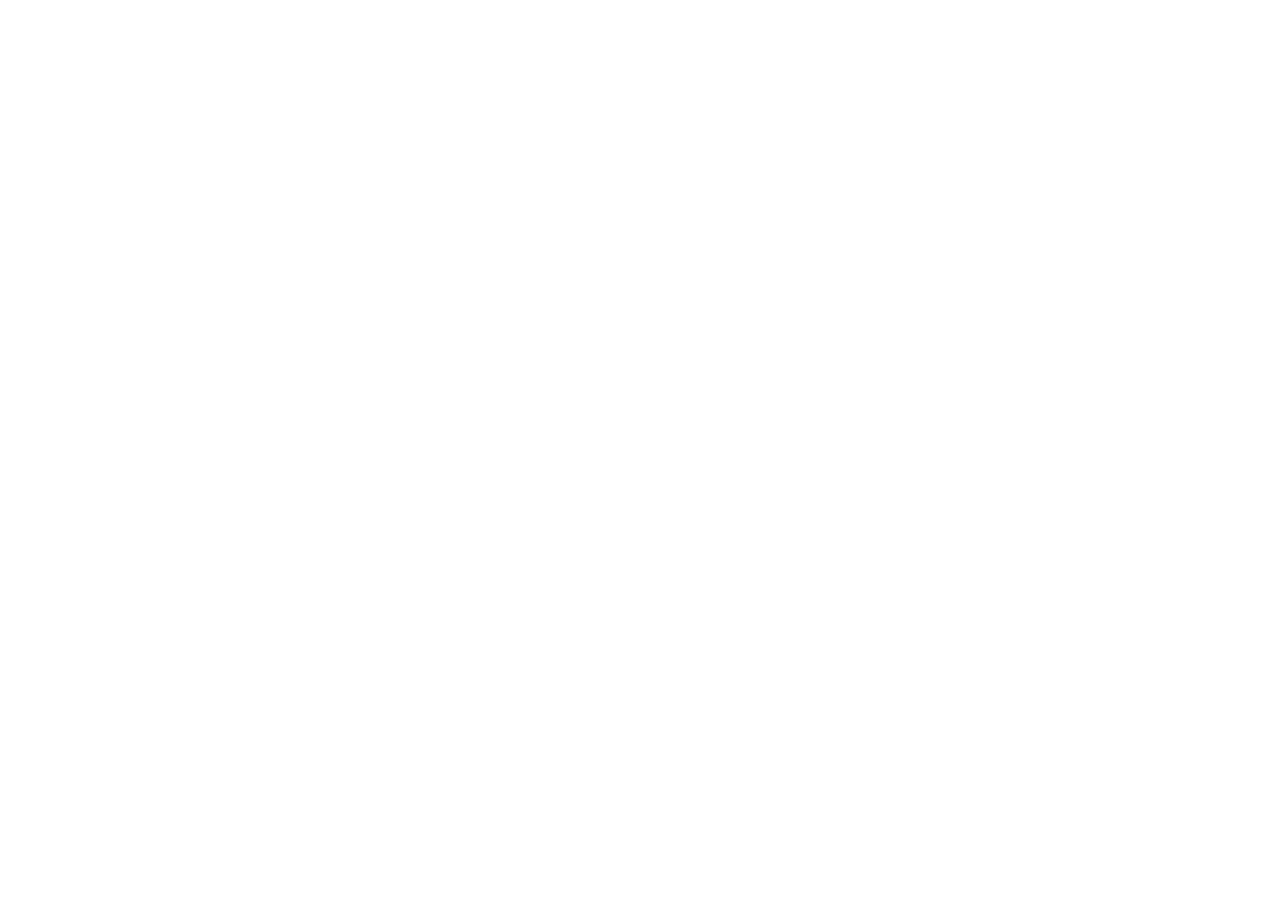
==== login.html @ 20dbfb73 "init  project" ====
<!DOCTYPE html>
<html lang="en">

<head>
    <meta charset="UTF-8">
    <meta http-equiv="X-UA-Compatible" content="IE=edge">
    <meta name="viewport" content="width=device-width, initial-scale=1.0">
    <title>Document</title>
</head>

<body>

</body>

</html>
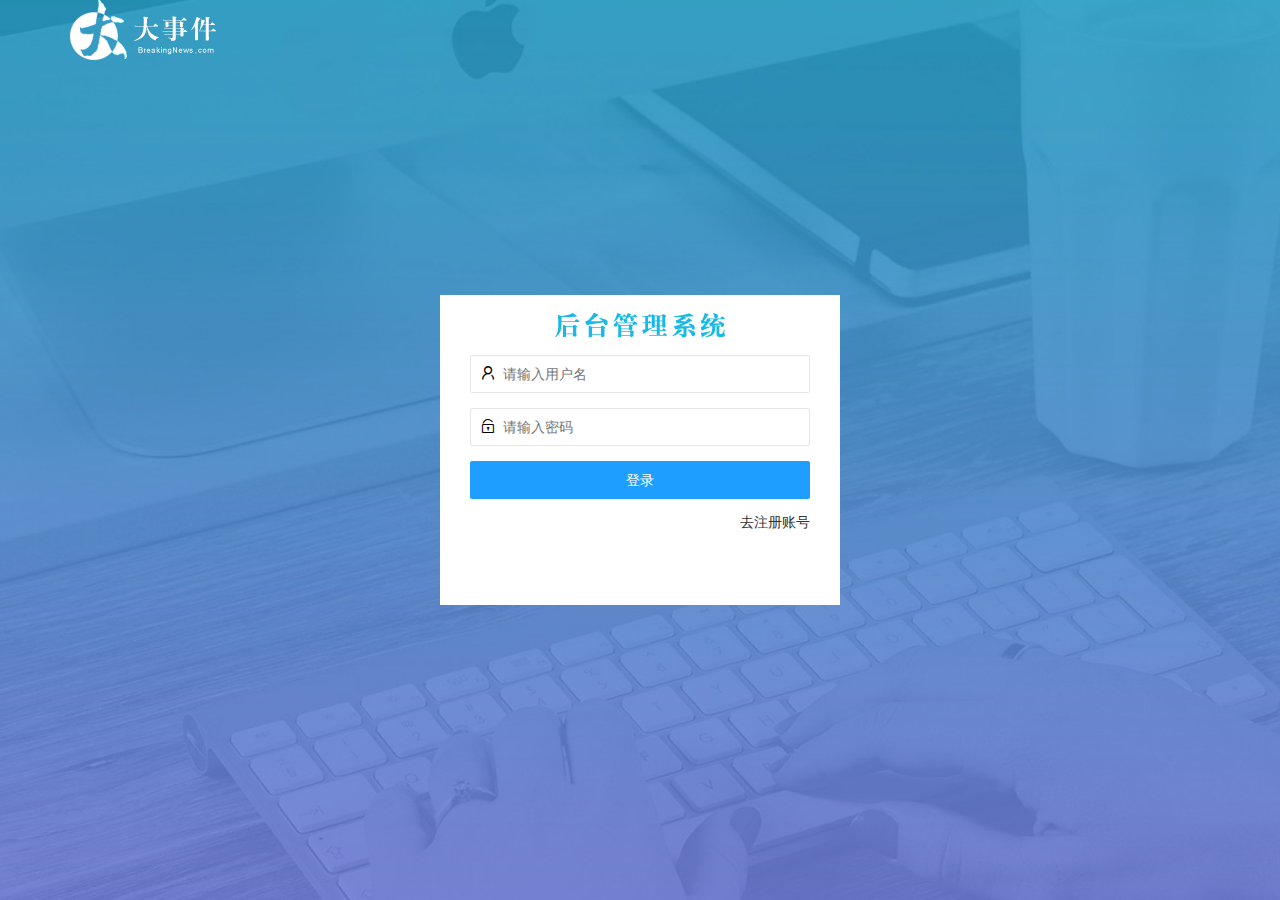
==== commit a14c5cfd: "完成注册和登录功能的开发" ====
--- a/login.html
+++ b/login.html
@@ -5,11 +5,88 @@
     <meta charset="UTF-8">
     <meta http-equiv="X-UA-Compatible" content="IE=edge">
     <meta name="viewport" content="width=device-width, initial-scale=1.0">
-    <title>Document</title>
+    <title>大事件-登录/注册</title>
+    <!-- 导入layui的样式 -->
+    <link rel="stylesheet" href="assets/lib/layui/css/layui.css" />
+    <!-- 导入自己的样式表 -->
+    <link rel="stylesheet" href="assets/css/login.css" />
 </head>
 
 <body>
+    <!-- 头部的logo区域 -->
+    <div class="layui-main">
+        <img src="assets/images/logo.png" alt="" />
+    </div>
+    <!-- 登录注册区域 -->
+    <div class="loginAndRegBox">
+        <div class="title-box"></div>
+        <!-- 登录div -->
+        <div class="login-box">
+            <!-- 登陆的表单 -->
+            <form class="layui-form" id="form_login">
+                <!-- 用户名 -->
+                <div class="layui-form-item">
+                    <i class="layui-icon layui-icon-username"></i>
+                    <input type="text" name="username" required lay-verify="required" placeholder="请输入用户名"
+                        autocomplete="off" class="layui-input">
+                </div>
+                <!-- 密码 -->
+                <div class="layui-form-item">
+                    <i class="layui-icon layui-icon-password"></i>
+                    <input type="password" name="password" required lay-verify="required|pwd" placeholder="请输入密码"
+                        autocomplete="off" class="layui-input">
+                </div>
+                <!-- 按钮 -->
+                <div class="layui-form-item">
+                    <!-- !!!表单提交按钮和普通按钮区别：lay-submit -->
+                    <button class="layui-btn layui-btn-fluid layui-btn-normal" lay-submit>登录</button>
+                </div>
 
+                <div class="layui-form-item links">
+                    <a href="javascript:;" id="link_reg">去注册账号</a>
+                </div>
+            </form>
+        </div>
+        <!-- 注册div -->
+        <div class="reg-box">
+            <!-- 注册的表单 -->
+            <form class="layui-form" id="form_reg">
+                <!-- 用户名 -->
+                <div class="layui-form-item">
+                    <i class="layui-icon layui-icon-username"></i>
+                    <input type="text" name="username" required lay-verify="required" placeholder="请输入用户名"
+                        autocomplete="off" class="layui-input">
+                </div>
+                <!-- 密码 -->
+                <div class="layui-form-item">
+                    <i class="layui-icon layui-icon-password"></i>
+                    <input type="password" name="password" required lay-verify="required|pwd" placeholder="请输入密码"
+                        autocomplete="off" class="layui-input">
+                </div>
+                <!-- 密码确认框 -->
+                <div class="layui-form-item">
+                    <i class="layui-icon layui-icon-password"></i>
+                    <input type="password" name="repassword" required lay-verify="required|pwd|repwd"
+                        placeholder="再次确认密码" autocomplete="off" class="layui-input">
+                </div>
+                <!-- 按钮 -->
+                <div class="layui-form-item">
+                    <!-- !!!表单提交按钮和普通按钮区别：lay-submit -->
+                    <button class="layui-btn layui-btn-fluid layui-btn-normal" lay-submit>注册</button>
+                </div>
+
+                <div class="layui-form-item links">
+                    <a href="javascript:;" id="link_login">去登录</a>
+                </div>
+            </form>
+        </div>
+    </div>
+    <!-- 导入layui的js -->
+    <script src="./assets/lib/layui/layui.all.js"></script>
+    <!-- 导入jquery -->
+    <script src="./assets/lib/jquery.js"></script>
+    <!-- 导入自己的js -->
+    <script src="./assets/js/login.js"></script>
 </body>
 
 </html>--- a/assets/lib/layui/css/layui.css
+++ b/assets/lib/layui/css/layui.css
@@ -0,0 +1,2 @@
+/** layui-v2.5.5 MIT License By https://www.layui.com */
+ .layui-inline,img{display:inline-block;vertical-align:middle}h1,h2,h3,h4,h5,h6{font-weight:400}.layui-edge,.layui-header,.layui-inline,.layui-main{position:relative}.layui-body,.layui-edge,.layui-elip{overflow:hidden}.layui-btn,.layui-edge,.layui-inline,img{vertical-align:middle}.layui-btn,.layui-disabled,.layui-icon,.layui-unselect{-moz-user-select:none;-webkit-user-select:none;-ms-user-select:none}.layui-elip,.layui-form-checkbox span,.layui-form-pane .layui-form-label{text-overflow:ellipsis;white-space:nowrap}.layui-breadcrumb,.layui-tree-btnGroup{visibility:hidden}blockquote,body,button,dd,div,dl,dt,form,h1,h2,h3,h4,h5,h6,input,li,ol,p,pre,td,textarea,th,ul{margin:0;padding:0;-webkit-tap-highlight-color:rgba(0,0,0,0)}a:active,a:hover{outline:0}img{border:none}li{list-style:none}table{border-collapse:collapse;border-spacing:0}h4,h5,h6{font-size:100%}button,input,optgroup,option,select,textarea{font-family:inherit;font-size:inherit;font-style:inherit;font-weight:inherit;outline:0}pre{white-space:pre-wrap;white-space:-moz-pre-wrap;white-space:-pre-wrap;white-space:-o-pre-wrap;word-wrap:break-word}body{line-height:24px;font:14px Helvetica Neue,Helvetica,PingFang SC,Tahoma,Arial,sans-serif}hr{height:1px;margin:10px 0;border:0;clear:both}a{color:#333;text-decoration:none}a:hover{color:#777}a cite{font-style:normal;*cursor:pointer}.layui-border-box,.layui-border-box *{box-sizing:border-box}.layui-box,.layui-box *{box-sizing:content-box}.layui-clear{clear:both;*zoom:1}.layui-clear:after{content:'\20';clear:both;*zoom:1;display:block;height:0}.layui-inline{*display:inline;*zoom:1}.layui-edge{display:inline-block;width:0;height:0;border-width:6px;border-style:dashed;border-color:transparent}.layui-edge-top{top:-4px;border-bottom-color:#999;border-bottom-style:solid}.layui-edge-right{border-left-color:#999;border-left-style:solid}.layui-edge-bottom{top:2px;border-top-color:#999;border-top-style:solid}.layui-edge-left{border-right-color:#999;border-right-style:solid}.layui-disabled,.layui-disabled:hover{color:#d2d2d2!important;cursor:not-allowed!important}.layui-circle{border-radius:100%}.layui-show{display:block!important}.layui-hide{display:none!important}@font-face{font-family:layui-icon;src:url(../font/iconfont.eot?v=250);src:url(../font/iconfont.eot?v=250#iefix) format('embedded-opentype'),url(../font/iconfont.woff2?v=250) format('woff2'),url(../font/iconfont.woff?v=250) format('woff'),url(../font/iconfont.ttf?v=250) format('truetype'),url(../font/iconfont.svg?v=250#layui-icon) format('svg')}.layui-icon{font-family:layui-icon!important;font-size:16px;font-style:normal;-webkit-font-smoothing:antialiased;-moz-osx-font-smoothing:grayscale}.layui-icon-reply-fill:before{content:"\e611"}.layui-icon-set-fill:before{content:"\e614"}.layui-icon-menu-fill:before{content:"\e60f"}.layui-icon-search:before{content:"\e615"}.layui-icon-share:before{content:"\e641"}.layui-icon-set-sm:before{content:"\e620"}.layui-icon-engine:before{content:"\e628"}.layui-icon-close:before{content:"\1006"}.layui-icon-close-fill:before{content:"\1007"}.layui-icon-chart-screen:before{content:"\e629"}.layui-icon-star:before{content:"\e600"}.layui-icon-circle-dot:before{content:"\e617"}.layui-icon-chat:before{content:"\e606"}.layui-icon-release:before{content:"\e609"}.layui-icon-list:before{content:"\e60a"}.layui-icon-chart:before{content:"\e62c"}.layui-icon-ok-circle:before{content:"\1005"}.layui-icon-layim-theme:before{content:"\e61b"}.layui-icon-table:before{content:"\e62d"}.layui-icon-right:before{content:"\e602"}.layui-icon-left:before{content:"\e603"}.layui-icon-cart-simple:before{content:"\e698"}.layui-icon-face-cry:before{content:"\e69c"}.layui-icon-face-smile:before{content:"\e6af"}.layui-icon-survey:before{content:"\e6b2"}.layui-icon-tree:before{content:"\e62e"}.layui-icon-upload-circle:before{content:"\e62f"}.layui-icon-add-circle:before{content:"\e61f"}.layui-icon-download-circle:before{content:"\e601"}.layui-icon-templeate-1:before{content:"\e630"}.layui-icon-util:before{content:"\e631"}.layui-icon-face-surprised:before{content:"\e664"}.layui-icon-edit:before{content:"\e642"}.layui-icon-speaker:before{content:"\e645"}.layui-icon-down:before{content:"\e61a"}.layui-icon-file:before{content:"\e621"}.layui-icon-layouts:before{content:"\e632"}.layui-icon-rate-half:before{content:"\e6c9"}.layui-icon-add-circle-fine:before{content:"\e608"}.layui-icon-prev-circle:before{content:"\e633"}.layui-icon-read:before{content:"\e705"}.layui-icon-404:before{content:"\e61c"}.layui-icon-carousel:before{content:"\e634"}.layui-icon-help:before{content:"\e607"}.layui-icon-code-circle:before{content:"\e635"}.layui-icon-water:before{content:"\e636"}.layui-icon-username:before{content:"\e66f"}.layui-icon-find-fill:before{content:"\e670"}.layui-icon-about:before{content:"\e60b"}.layui-icon-location:before{content:"\e715"}.layui-icon-up:before{content:"\e619"}.layui-icon-pause:before{content:"\e651"}.layui-icon-date:before{content:"\e637"}.layui-icon-layim-uploadfile:before{content:"\e61d"}.layui-icon-delete:before{content:"\e640"}.layui-icon-play:before{content:"\e652"}.layui-icon-top:before{content:"\e604"}.layui-icon-friends:before{content:"\e612"}.layui-icon-refresh-3:before{content:"\e9aa"}.layui-icon-ok:before{content:"\e605"}.layui-icon-layer:before{content:"\e638"}.layui-icon-face-smile-fine:before{content:"\e60c"}.layui-icon-dollar:before{content:"\e659"}.layui-icon-group:before{content:"\e613"}.layui-icon-layim-download:before{content:"\e61e"}.layui-icon-picture-fine:before{content:"\e60d"}.layui-icon-link:before{content:"\e64c"}.layui-icon-diamond:before{content:"\e735"}.layui-icon-log:before{content:"\e60e"}.layui-icon-rate-solid:before{content:"\e67a"}.layui-icon-fonts-del:before{content:"\e64f"}.layui-icon-unlink:before{content:"\e64d"}.layui-icon-fonts-clear:before{content:"\e639"}.layui-icon-triangle-r:before{content:"\e623"}.layui-icon-circle:before{content:"\e63f"}.layui-icon-radio:before{content:"\e643"}.layui-icon-align-center:before{content:"\e647"}.layui-icon-align-right:before{content:"\e648"}.layui-icon-align-left:before{content:"\e649"}.layui-icon-loading-1:before{content:"\e63e"}.layui-icon-return:before{content:"\e65c"}.layui-icon-fonts-strong:before{content:"\e62b"}.layui-icon-upload:before{content:"\e67c"}.layui-icon-dialogue:before{content:"\e63a"}.layui-icon-video:before{content:"\e6ed"}.layui-icon-headset:before{content:"\e6fc"}.layui-icon-cellphone-fine:before{content:"\e63b"}.layui-icon-add-1:before{content:"\e654"}.layui-icon-face-smile-b:before{content:"\e650"}.layui-icon-fonts-html:before{content:"\e64b"}.layui-icon-form:before{content:"\e63c"}.layui-icon-cart:before{content:"\e657"}.layui-icon-camera-fill:before{content:"\e65d"}.layui-icon-tabs:before{content:"\e62a"}.layui-icon-fonts-code:before{content:"\e64e"}.layui-icon-fire:before{content:"\e756"}.layui-icon-set:before{content:"\e716"}.layui-icon-fonts-u:before{content:"\e646"}.layui-icon-triangle-d:before{content:"\e625"}.layui-icon-tips:before{content:"\e702"}.layui-icon-picture:before{content:"\e64a"}.layui-icon-more-vertical:before{content:"\e671"}.layui-icon-flag:before{content:"\e66c"}.layui-icon-loading:before{content:"\e63d"}.layui-icon-fonts-i:before{content:"\e644"}.layui-icon-refresh-1:before{content:"\e666"}.layui-icon-rmb:before{content:"\e65e"}.layui-icon-home:before{content:"\e68e"}.layui-icon-user:before{content:"\e770"}.layui-icon-notice:before{content:"\e667"}.layui-icon-login-weibo:before{content:"\e675"}.layui-icon-voice:before{content:"\e688"}.layui-icon-upload-drag:before{content:"\e681"}.layui-icon-login-qq:before{content:"\e676"}.layui-icon-snowflake:before{content:"\e6b1"}.layui-icon-file-b:before{content:"\e655"}.layui-icon-template:before{content:"\e663"}.layui-icon-auz:before{content:"\e672"}.layui-icon-console:before{content:"\e665"}.layui-icon-app:before{content:"\e653"}.layui-icon-prev:before{content:"\e65a"}.layui-icon-website:before{content:"\e7ae"}.layui-icon-next:before{content:"\e65b"}.layui-icon-component:before{content:"\e857"}.layui-icon-more:before{content:"\e65f"}.layui-icon-login-wechat:before{content:"\e677"}.layui-icon-shrink-right:before{content:"\e668"}.layui-icon-spread-left:before{content:"\e66b"}.layui-icon-camera:before{content:"\e660"}.layui-icon-note:before{content:"\e66e"}.layui-icon-refresh:before{content:"\e669"}.layui-icon-female:before{content:"\e661"}.layui-icon-male:before{content:"\e662"}.layui-icon-password:before{content:"\e673"}.layui-icon-senior:before{content:"\e674"}.layui-icon-theme:before{content:"\e66a"}.layui-icon-tread:before{content:"\e6c5"}.layui-icon-praise:before{content:"\e6c6"}.layui-icon-star-fill:before{content:"\e658"}.layui-icon-rate:before{content:"\e67b"}.layui-icon-template-1:before{content:"\e656"}.layui-icon-vercode:before{content:"\e679"}.layui-icon-cellphone:before{content:"\e678"}.layui-icon-screen-full:before{content:"\e622"}.layui-icon-screen-restore:before{content:"\e758"}.layui-icon-cols:before{content:"\e610"}.layui-icon-export:before{content:"\e67d"}.layui-icon-print:before{content:"\e66d"}.layui-icon-slider:before{content:"\e714"}.layui-icon-addition:before{content:"\e624"}.layui-icon-subtraction:before{content:"\e67e"}.layui-icon-service:before{content:"\e626"}.layui-icon-transfer:before{content:"\e691"}.layui-main{width:1140px;margin:0 auto}.layui-header{z-index:1000;height:60px}.layui-header a:hover{transition:all .5s;-webkit-transition:all .5s}.layui-side{position:fixed;left:0;top:0;bottom:0;z-index:999;width:200px;overflow-x:hidden}.layui-side-scroll{position:relative;width:220px;height:100%;overflow-x:hidden}.layui-body{position:absolute;left:200px;right:0;top:0;bottom:0;z-index:998;width:auto;overflow-y:auto;box-sizing:border-box}.layui-layout-body{overflow:hidden}.layui-layout-admin .layui-header{background-color:#23262E}.layui-layout-admin .layui-side{top:60px;width:200px;overflow-x:hidden}.layui-layout-admin .layui-body{position:fixed;top:60px;bottom:44px}.layui-layout-admin .layui-main{width:auto;margin:0 15px}.layui-layout-admin .layui-footer{position:fixed;left:200px;right:0;bottom:0;height:44px;line-height:44px;padding:0 15px;background-color:#eee}.layui-layout-admin .layui-logo{position:absolute;left:0;top:0;width:200px;height:100%;line-height:60px;text-align:center;color:#009688;font-size:16px}.layui-layout-admin .layui-header .layui-nav{background:0 0}.layui-layout-left{position:absolute!important;left:200px;top:0}.layui-layout-right{position:absolute!important;right:0;top:0}.layui-container{position:relative;margin:0 auto;padding:0 15px;box-sizing:border-box}.layui-fluid{position:relative;margin:0 auto;padding:0 15px}.layui-row:after,.layui-row:before{content:'';display:block;clear:both}.layui-col-lg1,.layui-col-lg10,.layui-col-lg11,.layui-col-lg12,.layui-col-lg2,.layui-col-lg3,.layui-col-lg4,.layui-col-lg5,.layui-col-lg6,.layui-col-lg7,.layui-col-lg8,.layui-col-lg9,.layui-col-md1,.layui-col-md10,.layui-col-md11,.layui-col-md12,.layui-col-md2,.layui-col-md3,.layui-col-md4,.layui-col-md5,.layui-col-md6,.layui-col-md7,.layui-col-md8,.layui-col-md9,.layui-col-sm1,.layui-col-sm10,.layui-col-sm11,.layui-col-sm12,.layui-col-sm2,.layui-col-sm3,.layui-col-sm4,.layui-col-sm5,.layui-col-sm6,.layui-col-sm7,.layui-col-sm8,.layui-col-sm9,.layui-col-xs1,.layui-col-xs10,.layui-col-xs11,.layui-col-xs12,.layui-col-xs2,.layui-col-xs3,.layui-col-xs4,.layui-col-xs5,.layui-col-xs6,.layui-col-xs7,.layui-col-xs8,.layui-col-xs9{position:relative;display:block;box-sizing:border-box}.layui-col-xs1,.layui-col-xs10,.layui-col-xs11,.layui-col-xs12,.layui-col-xs2,.layui-col-xs3,.layui-col-xs4,.layui-col-xs5,.layui-col-xs6,.layui-col-xs7,.layui-col-xs8,.layui-col-xs9{float:left}.layui-col-xs1{width:8.33333333%}.layui-col-xs2{width:16.66666667%}.layui-col-xs3{width:25%}.layui-col-xs4{width:33.33333333%}.layui-col-xs5{width:41.66666667%}.layui-col-xs6{width:50%}.layui-col-xs7{width:58.33333333%}.layui-col-xs8{width:66.66666667%}.layui-col-xs9{width:75%}.layui-col-xs10{width:83.33333333%}.layui-col-xs11{width:91.66666667%}.layui-col-xs12{width:100%}.layui-col-xs-offset1{margin-left:8.33333333%}.layui-col-xs-offset2{margin-left:16.66666667%}.layui-col-xs-offset3{margin-left:25%}.layui-col-xs-offset4{margin-left:33.33333333%}.layui-col-xs-offset5{margin-left:41.66666667%}.layui-col-xs-offset6{margin-left:50%}.layui-col-xs-offset7{margin-left:58.33333333%}.layui-col-xs-offset8{margin-left:66.66666667%}.layui-col-xs-offset9{margin-left:75%}.layui-col-xs-offset10{margin-left:83.33333333%}.layui-col-xs-offset11{margin-left:91.66666667%}.layui-col-xs-offset12{margin-left:100%}@media screen and (max-width:768px){.layui-hide-xs{display:none!important}.layui-show-xs-block{display:block!important}.layui-show-xs-inline{display:inline!important}.layui-show-xs-inline-block{display:inline-block!important}}@media screen and (min-width:768px){.layui-container{width:750px}.layui-hide-sm{display:none!important}.layui-show-sm-block{display:block!important}.layui-show-sm-inline{display:inline!important}.layui-show-sm-inline-block{display:inline-block!important}.layui-col-sm1,.layui-col-sm10,.layui-col-sm11,.layui-col-sm12,.layui-col-sm2,.layui-col-sm3,.layui-col-sm4,.layui-col-sm5,.layui-col-sm6,.layui-col-sm7,.layui-col-sm8,.layui-col-sm9{float:left}.layui-col-sm1{width:8.33333333%}.layui-col-sm2{width:16.66666667%}.layui-col-sm3{width:25%}.layui-col-sm4{width:33.33333333%}.layui-col-sm5{width:41.66666667%}.layui-col-sm6{width:50%}.layui-col-sm7{width:58.33333333%}.layui-col-sm8{width:66.66666667%}.layui-col-sm9{width:75%}.layui-col-sm10{width:83.33333333%}.layui-col-sm11{width:91.66666667%}.layui-col-sm12{width:100%}.layui-col-sm-offset1{margin-left:8.33333333%}.layui-col-sm-offset2{margin-left:16.66666667%}.layui-col-sm-offset3{margin-left:25%}.layui-col-sm-offset4{margin-left:33.33333333%}.layui-col-sm-offset5{margin-left:41.66666667%}.layui-col-sm-offset6{margin-left:50%}.layui-col-sm-offset7{margin-left:58.33333333%}.layui-col-sm-offset8{margin-left:66.66666667%}.layui-col-sm-offset9{margin-left:75%}.layui-col-sm-offset10{margin-left:83.33333333%}.layui-col-sm-offset11{margin-left:91.66666667%}.layui-col-sm-offset12{margin-left:100%}}@media screen and (min-width:992px){.layui-container{width:970px}.layui-hide-md{display:none!important}.layui-show-md-block{display:block!important}.layui-show-md-inline{display:inline!important}.layui-show-md-inline-block{display:inline-block!important}.layui-col-md1,.layui-col-md10,.layui-col-md11,.layui-col-md12,.layui-col-md2,.layui-col-md3,.layui-col-md4,.layui-col-md5,.layui-col-md6,.layui-col-md7,.layui-col-md8,.layui-col-md9{float:left}.layui-col-md1{width:8.33333333%}.layui-col-md2{width:16.66666667%}.layui-col-md3{width:25%}.layui-col-md4{width:33.33333333%}.layui-col-md5{width:41.66666667%}.layui-col-md6{width:50%}.layui-col-md7{width:58.33333333%}.layui-col-md8{width:66.66666667%}.layui-col-md9{width:75%}.layui-col-md10{width:83.33333333%}.layui-col-md11{width:91.66666667%}.layui-col-md12{width:100%}.layui-col-md-offset1{margin-left:8.33333333%}.layui-col-md-offset2{margin-left:16.66666667%}.layui-col-md-offset3{margin-left:25%}.layui-col-md-offset4{margin-left:33.33333333%}.layui-col-md-offset5{margin-left:41.66666667%}.layui-col-md-offset6{margin-left:50%}.layui-col-md-offset7{margin-left:58.33333333%}.layui-col-md-offset8{margin-left:66.66666667%}.layui-col-md-offset9{margin-left:75%}.layui-col-md-offset10{margin-left:83.33333333%}.layui-col-md-offset11{margin-left:91.66666667%}.layui-col-md-offset12{margin-left:100%}}@media screen and (min-width:1200px){.layui-container{width:1170px}.layui-hide-lg{display:none!important}.layui-show-lg-block{display:block!important}.layui-show-lg-inline{display:inline!important}.layui-show-lg-inline-block{display:inline-block!important}.layui-col-lg1,.layui-col-lg10,.layui-col-lg11,.layui-col-lg12,.layui-col-lg2,.layui-col-lg3,.layui-col-lg4,.layui-col-lg5,.layui-col-lg6,.layui-col-lg7,.layui-col-lg8,.layui-col-lg9{float:left}.layui-col-lg1{width:8.33333333%}.layui-col-lg2{width:16.66666667%}.layui-col-lg3{width:25%}.layui-col-lg4{width:33.33333333%}.layui-col-lg5{width:41.66666667%}.layui-col-lg6{width:50%}.layui-col-lg7{width:58.33333333%}.layui-col-lg8{width:66.66666667%}.layui-col-lg9{width:75%}.layui-col-lg10{width:83.33333333%}.layui-col-lg11{width:91.66666667%}.layui-col-lg12{width:100%}.layui-col-lg-offset1{margin-left:8.33333333%}.layui-col-lg-offset2{margin-left:16.66666667%}.layui-col-lg-offset3{margin-left:25%}.layui-col-lg-offset4{margin-left:33.33333333%}.layui-col-lg-offset5{margin-left:41.66666667%}.layui-col-lg-offset6{margin-left:50%}.layui-col-lg-offset7{margin-left:58.33333333%}.layui-col-lg-offset8{margin-left:66.66666667%}.layui-col-lg-offset9{margin-left:75%}.layui-col-lg-offset10{margin-left:83.33333333%}.layui-col-lg-offset11{margin-left:91.66666667%}.layui-col-lg-offset12{margin-left:100%}}.layui-col-space1{margin:-.5px}.layui-col-space1>*{padding:.5px}.layui-col-space3{margin:-1.5px}.layui-col-space3>*{padding:1.5px}.layui-col-space5{margin:-2.5px}.layui-col-space5>*{padding:2.5px}.layui-col-space8{margin:-3.5px}.layui-col-space8>*{padding:3.5px}.layui-col-space10{margin:-5px}.layui-col-space10>*{padding:5px}.layui-col-space12{margin:-6px}.layui-col-space12>*{padding:6px}.layui-col-space15{margin:-7.5px}.layui-col-space15>*{padding:7.5px}.layui-col-space18{margin:-9px}.layui-col-space18>*{padding:9px}.layui-col-space20{margin:-10px}.layui-col-space20>*{padding:10px}.layui-col-space22{margin:-11px}.layui-col-space22>*{padding:11px}.layui-col-space25{margin:-12.5px}.layui-col-space25>*{padding:12.5px}.layui-col-space30{margin:-15px}.layui-col-space30>*{padding:15px}.layui-btn,.layui-input,.layui-select,.layui-textarea,.layui-upload-button{outline:0;-webkit-appearance:none;transition:all .3s;-webkit-transition:all .3s;box-sizing:border-box}.layui-elem-quote{margin-bottom:10px;padding:15px;line-height:22px;border-left:5px solid #009688;border-radius:0 2px 2px 0;background-color:#f2f2f2}.layui-quote-nm{border-style:solid;border-width:1px 1px 1px 5px;background:0 0}.layui-elem-field{margin-bottom:10px;padding:0;border-width:1px;border-style:solid}.layui-elem-field legend{margin-left:20px;padding:0 10px;font-size:20px;font-weight:300}.layui-field-title{margin:10px 0 20px;border-width:1px 0 0}.layui-field-box{padding:10px 15px}.layui-field-title .layui-field-box{padding:10px 0}.layui-progress{position:relative;height:6px;border-radius:20px;background-color:#e2e2e2}.layui-progress-bar{position:absolute;left:0;top:0;width:0;max-width:100%;height:6px;border-radius:20px;text-align:right;background-color:#5FB878;transition:all .3s;-webkit-transition:all .3s}.layui-progress-big,.layui-progress-big .layui-progress-bar{height:18px;line-height:18px}.layui-progress-text{position:relative;top:-20px;line-height:18px;font-size:12px;color:#666}.layui-progress-big .layui-progress-text{position:static;padding:0 10px;color:#fff}.layui-collapse{border-width:1px;border-style:solid;border-radius:2px}.layui-colla-content,.layui-colla-item{border-top-width:1px;border-top-style:solid}.layui-colla-item:first-child{border-top:none}.layui-colla-title{position:relative;height:42px;line-height:42px;padding:0 15px 0 35px;color:#333;background-color:#f2f2f2;cursor:pointer;font-size:14px;overflow:hidden}.layui-colla-content{display:none;padding:10px 15px;line-height:22px;color:#666}.layui-colla-icon{position:absolute;left:15px;top:0;font-size:14px}.layui-card{margin-bottom:15px;border-radius:2px;background-color:#fff;box-shadow:0 1px 2px 0 rgba(0,0,0,.05)}.layui-card:last-child{margin-bottom:0}.layui-card-header{position:relative;height:42px;line-height:42px;padding:0 15px;border-bottom:1px solid #f6f6f6;color:#333;border-radius:2px 2px 0 0;font-size:14px}.layui-bg-black,.layui-bg-blue,.layui-bg-cyan,.layui-bg-green,.layui-bg-orange,.layui-bg-red{color:#fff!important}.layui-card-body{position:relative;padding:10px 15px;line-height:24px}.layui-card-body[pad15]{padding:15px}.layui-card-body[pad20]{padding:20px}.layui-card-body .layui-table{margin:5px 0}.layui-card .layui-tab{margin:0}.layui-panel-window{position:relative;padding:15px;border-radius:0;border-top:5px solid #E6E6E6;background-color:#fff}.layui-auxiliar-moving{position:fixed;left:0;right:0;top:0;bottom:0;width:100%;height:100%;background:0 0;z-index:9999999999}.layui-form-label,.layui-form-mid,.layui-form-select,.layui-input-block,.layui-input-inline,.layui-textarea{position:relative}.layui-bg-red{background-color:#FF5722!important}.layui-bg-orange{background-color:#FFB800!important}.layui-bg-green{background-color:#009688!important}.layui-bg-cyan{background-color:#2F4056!important}.layui-bg-blue{background-color:#1E9FFF!important}.layui-bg-black{background-color:#393D49!important}.layui-bg-gray{background-color:#eee!important;color:#666!important}.layui-badge-rim,.layui-colla-content,.layui-colla-item,.layui-collapse,.layui-elem-field,.layui-form-pane .layui-form-item[pane],.layui-form-pane .layui-form-label,.layui-input,.layui-layedit,.layui-layedit-tool,.layui-quote-nm,.layui-select,.layui-tab-bar,.layui-tab-card,.layui-tab-title,.layui-tab-title .layui-this:after,.layui-textarea{border-color:#e6e6e6}.layui-timeline-item:before,hr{background-color:#e6e6e6}.layui-text{line-height:22px;font-size:14px;color:#666}.layui-text h1,.layui-text h2,.layui-text h3{font-weight:500;color:#333}.layui-text h1{font-size:30px}.layui-text h2{font-size:24px}.layui-text h3{font-size:18px}.layui-text a:not(.layui-btn){color:#01AAED}.layui-text a:not(.layui-btn):hover{text-decoration:underline}.layui-text ul{padding:5px 0 5px 15px}.layui-text ul li{margin-top:5px;list-style-type:disc}.layui-text em,.layui-word-aux{color:#999!important;padding:0 5px!important}.layui-btn{display:inline-block;height:38px;line-height:38px;padding:0 18px;background-color:#009688;color:#fff;white-space:nowrap;text-align:center;font-size:14px;border:none;border-radius:2px;cursor:pointer}.layui-btn:hover{opacity:.8;filter:alpha(opacity=80);color:#fff}.layui-btn:active{opacity:1;filter:alpha(opacity=100)}.layui-btn+.layui-btn{margin-left:10px}.layui-btn-container{font-size:0}.layui-btn-container .layui-btn{margin-right:10px;margin-bottom:10px}.layui-btn-container .layui-btn+.layui-btn{margin-left:0}.layui-table .layui-btn-container .layui-btn{margin-bottom:9px}.layui-btn-radius{border-radius:100px}.layui-btn .layui-icon{margin-right:3px;font-size:18px;vertical-align:bottom;vertical-align:middle\9}.layui-btn-primary{border:1px solid #C9C9C9;background-color:#fff;color:#555}.layui-btn-primary:hover{border-color:#009688;color:#333}.layui-btn-normal{background-color:#1E9FFF}.layui-btn-warm{background-color:#FFB800}.layui-btn-danger{background-color:#FF5722}.layui-btn-checked{background-color:#5FB878}.layui-btn-disabled,.layui-btn-disabled:active,.layui-btn-disabled:hover{border:1px solid #e6e6e6;background-color:#FBFBFB;color:#C9C9C9;cursor:not-allowed;opacity:1}.layui-btn-lg{height:44px;line-height:44px;padding:0 25px;font-size:16px}.layui-btn-sm{height:30px;line-height:30px;padding:0 10px;font-size:12px}.layui-btn-sm i{font-size:16px!important}.layui-btn-xs{height:22px;line-height:22px;padding:0 5px;font-size:12px}.layui-btn-xs i{font-size:14px!important}.layui-btn-group{display:inline-block;vertical-align:middle;font-size:0}.layui-btn-group .layui-btn{margin-left:0!important;margin-right:0!important;border-left:1px solid rgba(255,255,255,.5);border-radius:0}.layui-btn-group .layui-btn-primary{border-left:none}.layui-btn-group .layui-btn-primary:hover{border-color:#C9C9C9;color:#009688}.layui-btn-group .layui-btn:first-child{border-left:none;border-radius:2px 0 0 2px}.layui-btn-group .layui-btn-primary:first-child{border-left:1px solid #c9c9c9}.layui-btn-group .layui-btn:last-child{border-radius:0 2px 2px 0}.layui-btn-group .layui-btn+.layui-btn{margin-left:0}.layui-btn-group+.layui-btn-group{margin-left:10px}.layui-btn-fluid{width:100%}.layui-input,.layui-select,.layui-textarea{height:38px;line-height:1.3;line-height:38px\9;border-width:1px;border-style:solid;background-color:#fff;border-radius:2px}.layui-input::-webkit-input-placeholder,.layui-select::-webkit-input-placeholder,.layui-textarea::-webkit-input-placeholder{line-height:1.3}.layui-input,.layui-textarea{display:block;width:100%;padding-left:10px}.layui-input:hover,.layui-textarea:hover{border-color:#D2D2D2!important}.layui-input:focus,.layui-textarea:focus{border-color:#C9C9C9!important}.layui-textarea{min-height:100px;height:auto;line-height:20px;padding:6px 10px;resize:vertical}.layui-select{padding:0 10px}.layui-form input[type=checkbox],.layui-form input[type=radio],.layui-form select{display:none}.layui-form [lay-ignore]{display:initial}.layui-form-item{margin-bottom:15px;clear:both;*zoom:1}.layui-form-item:after{content:'\20';clear:both;*zoom:1;display:block;height:0}.layui-form-label{float:left;display:block;padding:9px 15px;width:80px;font-weight:400;line-height:20px;text-align:right}.layui-form-label-col{display:block;float:none;padding:9px 0;line-height:20px;text-align:left}.layui-form-item .layui-inline{margin-bottom:5px;margin-right:10px}.layui-input-block{margin-left:110px;min-height:36px}.layui-input-inline{display:inline-block;vertical-align:middle}.layui-form-item .layui-input-inline{float:left;width:190px;margin-right:10px}.layui-form-text .layui-input-inline{width:auto}.layui-form-mid{float:left;display:block;padding:9px 0!important;line-height:20px;margin-right:10px}.layui-form-danger+.layui-form-select .layui-input,.layui-form-danger:focus{border-color:#FF5722!important}.layui-form-select .layui-input{padding-right:30px;cursor:pointer}.layui-form-select .layui-edge{position:absolute;right:10px;top:50%;margin-top:-3px;cursor:pointer;border-width:6px;border-top-color:#c2c2c2;border-top-style:solid;transition:all .3s;-webkit-transition:all .3s}.layui-form-select dl{display:none;position:absolute;left:0;top:42px;padding:5px 0;z-index:899;min-width:100%;border:1px solid #d2d2d2;max-height:300px;overflow-y:auto;background-color:#fff;border-radius:2px;box-shadow:0 2px 4px rgba(0,0,0,.12);box-sizing:border-box}.layui-form-select dl dd,.layui-form-select dl dt{padding:0 10px;line-height:36px;white-space:nowrap;overflow:hidden;text-overflow:ellipsis}.layui-form-select dl dt{font-size:12px;color:#999}.layui-form-select dl dd{cursor:pointer}.layui-form-select dl dd:hover{background-color:#f2f2f2;-webkit-transition:.5s all;transition:.5s all}.layui-form-select .layui-select-group dd{padding-left:20px}.layui-form-select dl dd.layui-select-tips{padding-left:10px!important;color:#999}.layui-form-select dl dd.layui-this{background-color:#5FB878;color:#fff}.layui-form-checkbox,.layui-form-select dl dd.layui-disabled{background-color:#fff}.layui-form-selected dl{display:block}.layui-form-checkbox,.layui-form-checkbox *,.layui-form-switch{display:inline-block;vertical-align:middle}.layui-form-selected .layui-edge{margin-top:-9px;-webkit-transform:rotate(180deg);transform:rotate(180deg);margin-top:-3px\9}:root .layui-form-selected .layui-edge{margin-top:-9px\0/IE9}.layui-form-selectup dl{top:auto;bottom:42px}.layui-select-none{margin:5px 0;text-align:center;color:#999}.layui-select-disabled .layui-disabled{border-color:#eee!important}.layui-select-disabled .layui-edge{border-top-color:#d2d2d2}.layui-form-checkbox{position:relative;height:30px;line-height:30px;margin-right:10px;padding-right:30px;cursor:pointer;font-size:0;-webkit-transition:.1s linear;transition:.1s linear;box-sizing:border-box}.layui-form-checkbox span{padding:0 10px;height:100%;font-size:14px;border-radius:2px 0 0 2px;background-color:#d2d2d2;color:#fff;overflow:hidden}.layui-form-checkbox:hover span{background-color:#c2c2c2}.layui-form-checkbox i{position:absolute;right:0;top:0;width:30px;height:28px;border:1px solid #d2d2d2;border-left:none;border-radius:0 2px 2px 0;color:#fff;font-size:20px;text-align:center}.layui-form-checkbox:hover i{border-color:#c2c2c2;color:#c2c2c2}.layui-form-checked,.layui-form-checked:hover{border-color:#5FB878}.layui-form-checked span,.layui-form-checked:hover span{background-color:#5FB878}.layui-form-checked i,.layui-form-checked:hover i{color:#5FB878}.layui-form-item .layui-form-checkbox{margin-top:4px}.layui-form-checkbox[lay-skin=primary]{height:auto!important;line-height:normal!important;min-width:18px;min-height:18px;border:none!important;margin-right:0;padding-left:28px;padding-right:0;background:0 0}.layui-form-checkbox[lay-skin=primary] span{padding-left:0;padding-right:15px;line-height:18px;background:0 0;color:#666}.layui-form-checkbox[lay-skin=primary] i{right:auto;left:0;width:16px;height:16px;line-height:16px;border:1px solid #d2d2d2;font-size:12px;border-radius:2px;background-color:#fff;-webkit-transition:.1s linear;transition:.1s linear}.layui-form-checkbox[lay-skin=primary]:hover i{border-color:#5FB878;color:#fff}.layui-form-checked[lay-skin=primary] i{border-color:#5FB878!important;background-color:#5FB878;color:#fff}.layui-checkbox-disbaled[lay-skin=primary] span{background:0 0!important;color:#c2c2c2}.layui-checkbox-disbaled[lay-skin=primary]:hover i{border-color:#d2d2d2}.layui-form-item .layui-form-checkbox[lay-skin=primary]{margin-top:10px}.layui-form-switch{position:relative;height:22px;line-height:22px;min-width:35px;padding:0 5px;margin-top:8px;border:1px solid #d2d2d2;border-radius:20px;cursor:pointer;background-color:#fff;-webkit-transition:.1s linear;transition:.1s linear}.layui-form-switch i{position:absolute;left:5px;top:3px;width:16px;height:16px;border-radius:20px;background-color:#d2d2d2;-webkit-transition:.1s linear;transition:.1s linear}.layui-form-switch em{position:relative;top:0;width:25px;margin-left:21px;padding:0!important;text-align:center!important;color:#999!important;font-style:normal!important;font-size:12px}.layui-form-onswitch{border-color:#5FB878;background-color:#5FB878}.layui-checkbox-disbaled,.layui-checkbox-disbaled i{border-color:#e2e2e2!important}.layui-form-onswitch i{left:100%;margin-left:-21px;background-color:#fff}.layui-form-onswitch em{margin-left:5px;margin-right:21px;color:#fff!important}.layui-checkbox-disbaled span{background-color:#e2e2e2!important}.layui-checkbox-disbaled:hover i{color:#fff!important}[lay-radio]{display:none}.layui-form-radio,.layui-form-radio *{display:inline-block;vertical-align:middle}.layui-form-radio{line-height:28px;margin:6px 10px 0 0;padding-right:10px;cursor:pointer;font-size:0}.layui-form-radio *{font-size:14px}.layui-form-radio>i{margin-right:8px;font-size:22px;color:#c2c2c2}.layui-form-radio>i:hover,.layui-form-radioed>i{color:#5FB878}.layui-radio-disbaled>i{color:#e2e2e2!important}.layui-form-pane .layui-form-label{width:110px;padding:8px 15px;height:38px;line-height:20px;border-width:1px;border-style:solid;border-radius:2px 0 0 2px;text-align:center;background-color:#FBFBFB;overflow:hidden;box-sizing:border-box}.layui-form-pane .layui-input-inline{margin-left:-1px}.layui-form-pane .layui-input-block{margin-left:110px;left:-1px}.layui-form-pane .layui-input{border-radius:0 2px 2px 0}.layui-form-pane .layui-form-text .layui-form-label{float:none;width:100%;border-radius:2px;box-sizing:border-box;text-align:left}.layui-form-pane .layui-form-text .layui-input-inline{display:block;margin:0;top:-1px;clear:both}.layui-form-pane .layui-form-text .layui-input-block{margin:0;left:0;top:-1px}.layui-form-pane .layui-form-text .layui-textarea{min-height:100px;border-radius:0 0 2px 2px}.layui-form-pane .layui-form-checkbox{margin:4px 0 4px 10px}.layui-form-pane .layui-form-radio,.layui-form-pane .layui-form-switch{margin-top:6px;margin-left:10px}.layui-form-pane .layui-form-item[pane]{position:relative;border-width:1px;border-style:solid}.layui-form-pane .layui-form-item[pane] .layui-form-label{position:absolute;left:0;top:0;height:100%;border-width:0 1px 0 0}.layui-form-pane .layui-form-item[pane] .layui-input-inline{margin-left:110px}@media screen and (max-width:450px){.layui-form-item .layui-form-label{text-overflow:ellipsis;overflow:hidden;white-space:nowrap}.layui-form-item .layui-inline{display:block;margin-right:0;margin-bottom:20px;clear:both}.layui-form-item .layui-inline:after{content:'\20';clear:both;display:block;height:0}.layui-form-item .layui-input-inline{display:block;float:none;left:-3px;width:auto;margin:0 0 10px 112px}.layui-form-item .layui-input-inline+.layui-form-mid{margin-left:110px;top:-5px;padding:0}.layui-form-item .layui-form-checkbox{margin-right:5px;margin-bottom:5px}}.layui-layedit{border-width:1px;border-style:solid;border-radius:2px}.layui-layedit-tool{padding:3px 5px;border-bottom-width:1px;border-bottom-style:solid;font-size:0}.layedit-tool-fixed{position:fixed;top:0;border-top:1px solid #e2e2e2}.layui-layedit-tool .layedit-tool-mid,.layui-layedit-tool .layui-icon{display:inline-block;vertical-align:middle;text-align:center;font-size:14px}.layui-layedit-tool .layui-icon{position:relative;width:32px;height:30px;line-height:30px;margin:3px 5px;color:#777;cursor:pointer;border-radius:2px}.layui-layedit-tool .layui-icon:hover{color:#393D49}.layui-layedit-tool .layui-icon:active{color:#000}.layui-layedit-tool .layedit-tool-active{background-color:#e2e2e2;color:#000}.layui-layedit-tool .layui-disabled,.layui-layedit-tool .layui-disabled:hover{color:#d2d2d2;cursor:not-allowed}.layui-layedit-tool .layedit-tool-mid{width:1px;height:18px;margin:0 10px;background-color:#d2d2d2}.layedit-tool-html{width:50px!important;font-size:30px!important}.layedit-tool-b,.layedit-tool-code,.layedit-tool-help{font-size:16px!important}.layedit-tool-d,.layedit-tool-face,.layedit-tool-image,.layedit-tool-unlink{font-size:18px!important}.layedit-tool-image input{position:absolute;font-size:0;left:0;top:0;width:100%;height:100%;opacity:.01;filter:Alpha(opacity=1);cursor:pointer}.layui-layedit-iframe iframe{display:block;width:100%}#LAY_layedit_code{overflow:hidden}.layui-laypage{display:inline-block;*display:inline;*zoom:1;vertical-align:middle;margin:10px 0;font-size:0}.layui-laypage>a:first-child,.layui-laypage>a:first-child em{border-radius:2px 0 0 2px}.layui-laypage>a:last-child,.layui-laypage>a:last-child em{border-radius:0 2px 2px 0}.layui-laypage>:first-child{margin-left:0!important}.layui-laypage>:last-child{margin-right:0!important}.layui-laypage a,.layui-laypage button,.layui-laypage input,.layui-laypage select,.layui-laypage span{border:1px solid #e2e2e2}.layui-laypage a,.layui-laypage span{display:inline-block;*display:inline;*zoom:1;vertical-align:middle;padding:0 15px;height:28px;line-height:28px;margin:0 -1px 5px 0;background-color:#fff;color:#333;font-size:12px}.layui-flow-more a *,.layui-laypage input,.layui-table-view select[lay-ignore]{display:inline-block}.layui-laypage a:hover{color:#009688}.layui-laypage em{font-style:normal}.layui-laypage .layui-laypage-spr{color:#999;font-weight:700}.layui-laypage a{text-decoration:none}.layui-laypage .layui-laypage-curr{position:relative}.layui-laypage .layui-laypage-curr em{position:relative;color:#fff}.layui-laypage .layui-laypage-curr .layui-laypage-em{position:absolute;left:-1px;top:-1px;padding:1px;width:100%;height:100%;background-color:#009688}.layui-laypage-em{border-radius:2px}.layui-laypage-next em,.layui-laypage-prev em{font-family:Sim sun;font-size:16px}.layui-laypage .layui-laypage-count,.layui-laypage .layui-laypage-limits,.layui-laypage .layui-laypage-refresh,.layui-laypage .layui-laypage-skip{margin-left:10px;margin-right:10px;padding:0;border:none}.layui-laypage .layui-laypage-limits,.layui-laypage .layui-laypage-refresh{vertical-align:top}.layui-laypage .layui-laypage-refresh i{font-size:18px;cursor:pointer}.layui-laypage select{height:22px;padding:3px;border-radius:2px;cursor:pointer}.layui-laypage .layui-laypage-skip{height:30px;line-height:30px;color:#999}.layui-laypage button,.layui-laypage input{height:30px;line-height:30px;border-radius:2px;vertical-align:top;background-color:#fff;box-sizing:border-box}.layui-laypage input{width:40px;margin:0 10px;padding:0 3px;text-align:center}.layui-laypage input:focus,.layui-laypage select:focus{border-color:#009688!important}.layui-laypage button{margin-left:10px;padding:0 10px;cursor:pointer}.layui-table,.layui-table-view{margin:10px 0}.layui-flow-more{margin:10px 0;text-align:center;color:#999;font-size:14px}.layui-flow-more a{height:32px;line-height:32px}.layui-flow-more a *{vertical-align:top}.layui-flow-more a cite{padding:0 20px;border-radius:3px;background-color:#eee;color:#333;font-style:normal}.layui-flow-more a cite:hover{opacity:.8}.layui-flow-more a i{font-size:30px;color:#737383}.layui-table{width:100%;background-color:#fff;color:#666}.layui-table tr{transition:all .3s;-webkit-transition:all .3s}.layui-table th{text-align:left;font-weight:400}.layui-table tbody tr:hover,.layui-table thead tr,.layui-table-click,.layui-table-header,.layui-table-hover,.layui-table-mend,.layui-table-patch,.layui-table-tool,.layui-table-total,.layui-table-total tr,.layui-table[lay-even] tr:nth-child(even){background-color:#f2f2f2}.layui-table td,.layui-table th,.layui-table-col-set,.layui-table-fixed-r,.layui-table-grid-down,.layui-table-header,.layui-table-page,.layui-table-tips-main,.layui-table-tool,.layui-table-total,.layui-table-view,.layui-table[lay-skin=line],.layui-table[lay-skin=row]{border-width:1px;border-style:solid;border-color:#e6e6e6}.layui-table td,.layui-table th{position:relative;padding:9px 15px;min-height:20px;line-height:20px;font-size:14px}.layui-table[lay-skin=line] td,.layui-table[lay-skin=line] th{border-width:0 0 1px}.layui-table[lay-skin=row] td,.layui-table[lay-skin=row] th{border-width:0 1px 0 0}.layui-table[lay-skin=nob] td,.layui-table[lay-skin=nob] th{border:none}.layui-table img{max-width:100px}.layui-table[lay-size=lg] td,.layui-table[lay-size=lg] th{padding:15px 30px}.layui-table-view .layui-table[lay-size=lg] .layui-table-cell{height:40px;line-height:40px}.layui-table[lay-size=sm] td,.layui-table[lay-size=sm] th{font-size:12px;padding:5px 10px}.layui-table-view .layui-table[lay-size=sm] .layui-table-cell{height:20px;line-height:20px}.layui-table[lay-data]{display:none}.layui-table-box{position:relative;overflow:hidden}.layui-table-view .layui-table{position:relative;width:auto;margin:0}.layui-table-view .layui-table[lay-skin=line]{border-width:0 1px 0 0}.layui-table-view .layui-table[lay-skin=row]{border-width:0 0 1px}.layui-table-view .layui-table td,.layui-table-view .layui-table th{padding:5px 0;border-top:none;border-left:none}.layui-table-view .layui-table th.layui-unselect .layui-table-cell span{cursor:pointer}.layui-table-view .layui-table td{cursor:default}.layui-table-view .layui-table td[data-edit=text]{cursor:text}.layui-table-view .layui-form-checkbox[lay-skin=primary] i{width:18px;height:18px}.layui-table-view .layui-form-radio{line-height:0;padding:0}.layui-table-view .layui-form-radio>i{margin:0;font-size:20px}.layui-table-init{position:absolute;left:0;top:0;width:100%;height:100%;text-align:center;z-index:110}.layui-table-init .layui-icon{position:absolute;left:50%;top:50%;margin:-15px 0 0 -15px;font-size:30px;color:#c2c2c2}.layui-table-header{border-width:0 0 1px;overflow:hidden}.layui-table-header .layui-table{margin-bottom:-1px}.layui-table-tool .layui-inline[lay-event]{position:relative;width:26px;height:26px;padding:5px;line-height:16px;margin-right:10px;text-align:center;color:#333;border:1px solid #ccc;cursor:pointer;-webkit-transition:.5s all;transition:.5s all}.layui-table-tool .layui-inline[lay-event]:hover{border:1px solid #999}.layui-table-tool-temp{padding-right:120px}.layui-table-tool-self{position:absolute;right:17px;top:10px}.layui-table-tool .layui-table-tool-self .layui-inline[lay-event]{margin:0 0 0 10px}.layui-table-tool-panel{position:absolute;top:29px;left:-1px;padding:5px 0;min-width:150px;min-height:40px;border:1px solid #d2d2d2;text-align:left;overflow-y:auto;background-color:#fff;box-shadow:0 2px 4px rgba(0,0,0,.12)}.layui-table-cell,.layui-table-tool-panel li{overflow:hidden;text-overflow:ellipsis;white-space:nowrap}.layui-table-tool-panel li{padding:0 10px;line-height:30px;-webkit-transition:.5s all;transition:.5s all}.layui-table-tool-panel li .layui-form-checkbox[lay-skin=primary]{width:100%;padding-left:28px}.layui-table-tool-panel li:hover{background-color:#f2f2f2}.layui-table-tool-panel li .layui-form-checkbox[lay-skin=primary] i{position:absolute;left:0;top:0}.layui-table-tool-panel li .layui-form-checkbox[lay-skin=primary] span{padding:0}.layui-table-tool .layui-table-tool-self .layui-table-tool-panel{left:auto;right:-1px}.layui-table-col-set{position:absolute;right:0;top:0;width:20px;height:100%;border-width:0 0 0 1px;background-color:#fff}.layui-table-sort{width:10px;height:20px;margin-left:5px;cursor:pointer!important}.layui-table-sort .layui-edge{position:absolute;left:5px;border-width:5px}.layui-table-sort .layui-table-sort-asc{top:3px;border-top:none;border-bottom-style:solid;border-bottom-color:#b2b2b2}.layui-table-sort .layui-table-sort-asc:hover{border-bottom-color:#666}.layui-table-sort .layui-table-sort-desc{bottom:5px;border-bottom:none;border-top-style:solid;border-top-color:#b2b2b2}.layui-table-sort .layui-table-sort-desc:hover{border-top-color:#666}.layui-table-sort[lay-sort=asc] .layui-table-sort-asc{border-bottom-color:#000}.layui-table-sort[lay-sort=desc] .layui-table-sort-desc{border-top-color:#000}.layui-table-cell{height:28px;line-height:28px;padding:0 15px;position:relative;box-sizing:border-box}.layui-table-cell .layui-form-checkbox[lay-skin=primary]{top:-1px;padding:0}.layui-table-cell .layui-table-link{color:#01AAED}.laytable-cell-checkbox,.laytable-cell-numbers,.laytable-cell-radio,.laytable-cell-space{padding:0;text-align:center}.layui-table-body{position:relative;overflow:auto;margin-right:-1px;margin-bottom:-1px}.layui-table-body .layui-none{line-height:26px;padding:15px;text-align:center;color:#999}.layui-table-fixed{position:absolute;left:0;top:0;z-index:101}.layui-table-fixed .layui-table-body{overflow:hidden}.layui-table-fixed-l{box-shadow:0 -1px 8px rgba(0,0,0,.08)}.layui-table-fixed-r{left:auto;right:-1px;border-width:0 0 0 1px;box-shadow:-1px 0 8px rgba(0,0,0,.08)}.layui-table-fixed-r .layui-table-header{position:relative;overflow:visible}.layui-table-mend{position:absolute;right:-49px;top:0;height:100%;width:50px}.layui-table-tool{position:relative;z-index:890;width:100%;min-height:50px;line-height:30px;padding:10px 15px;border-width:0 0 1px}.layui-table-tool .layui-btn-container{margin-bottom:-10px}.layui-table-page,.layui-table-total{border-width:1px 0 0;margin-bottom:-1px;overflow:hidden}.layui-table-page{position:relative;width:100%;padding:7px 7px 0;height:41px;font-size:12px;white-space:nowrap}.layui-table-page>div{height:26px}.layui-table-page .layui-laypage{margin:0}.layui-table-page .layui-laypage a,.layui-table-page .layui-laypage span{height:26px;line-height:26px;margin-bottom:10px;border:none;background:0 0}.layui-table-page .layui-laypage a,.layui-table-page .layui-laypage span.layui-laypage-curr{padding:0 12px}.layui-table-page .layui-laypage span{margin-left:0;padding:0}.layui-table-page .layui-laypage .layui-laypage-prev{margin-left:-7px!important}.layui-table-page .layui-laypage .layui-laypage-curr .layui-laypage-em{left:0;top:0;padding:0}.layui-table-page .layui-laypage button,.layui-table-page .layui-laypage input{height:26px;line-height:26px}.layui-table-page .layui-laypage input{width:40px}.layui-table-page .layui-laypage button{padding:0 10px}.layui-table-page select{height:18px}.layui-table-patch .layui-table-cell{padding:0;width:30px}.layui-table-edit{position:absolute;left:0;top:0;width:100%;height:100%;padding:0 14px 1px;border-radius:0;box-shadow:1px 1px 20px rgba(0,0,0,.15)}.layui-table-edit:focus{border-color:#5FB878!important}select.layui-table-edit{padding:0 0 0 10px;border-color:#C9C9C9}.layui-table-view .layui-form-checkbox,.layui-table-view .layui-form-radio,.layui-table-view .layui-form-switch{top:0;margin:0;box-sizing:content-box}.layui-table-view .layui-form-checkbox{top:-1px;height:26px;line-height:26px}.layui-table-view .layui-form-checkbox i{height:26px}.layui-table-grid .layui-table-cell{overflow:visible}.layui-table-grid-down{position:absolute;top:0;right:0;width:26px;height:100%;padding:5px 0;border-width:0 0 0 1px;text-align:center;background-color:#fff;color:#999;cursor:pointer}.layui-table-grid-down .layui-icon{position:absolute;top:50%;left:50%;margin:-8px 0 0 -8px}.layui-table-grid-down:hover{background-color:#fbfbfb}body .layui-table-tips .layui-layer-content{background:0 0;padding:0;box-shadow:0 1px 6px rgba(0,0,0,.12)}.layui-table-tips-main{margin:-44px 0 0 -1px;max-height:150px;padding:8px 15px;font-size:14px;overflow-y:scroll;background-color:#fff;color:#666}.layui-table-tips-c{position:absolute;right:-3px;top:-13px;width:20px;height:20px;padding:3px;cursor:pointer;background-color:#666;border-radius:50%;color:#fff}.layui-table-tips-c:hover{background-color:#777}.layui-table-tips-c:before{position:relative;right:-2px}.layui-upload-file{display:none!important;opacity:.01;filter:Alpha(opacity=1)}.layui-upload-drag,.layui-upload-form,.layui-upload-wrap{display:inline-block}.layui-upload-list{margin:10px 0}.layui-upload-choose{padding:0 10px;color:#999}.layui-upload-drag{position:relative;padding:30px;border:1px dashed #e2e2e2;background-color:#fff;text-align:center;cursor:pointer;color:#999}.layui-upload-drag .layui-icon{font-size:50px;color:#009688}.layui-upload-drag[lay-over]{border-color:#009688}.layui-upload-iframe{position:absolute;width:0;height:0;border:0;visibility:hidden}.layui-upload-wrap{position:relative;vertical-align:middle}.layui-upload-wrap .layui-upload-file{display:block!important;position:absolute;left:0;top:0;z-index:10;font-size:100px;width:100%;height:100%;opacity:.01;filter:Alpha(opacity=1);cursor:pointer}.layui-transfer-active,.layui-transfer-box{display:inline-block;vertical-align:middle}.layui-transfer-box,.layui-transfer-header,.layui-transfer-search{border-width:0;border-style:solid;border-color:#e6e6e6}.layui-transfer-box{position:relative;border-width:1px;width:200px;height:360px;border-radius:2px;background-color:#fff}.layui-transfer-box .layui-form-checkbox{width:100%;margin:0!important}.layui-transfer-header{height:38px;line-height:38px;padding:0 10px;border-bottom-width:1px}.layui-transfer-search{position:relative;padding:10px;border-bottom-width:1px}.layui-transfer-search .layui-input{height:32px;padding-left:30px;font-size:12px}.layui-transfer-search .layui-icon-search{position:absolute;left:20px;top:50%;margin-top:-8px;color:#666}.layui-transfer-active{margin:0 15px}.layui-transfer-active .layui-btn{display:block;margin:0;padding:0 15px;background-color:#5FB878;border-color:#5FB878;color:#fff}.layui-transfer-active .layui-btn-disabled{background-color:#FBFBFB;border-color:#e6e6e6;color:#C9C9C9}.layui-transfer-active .layui-btn:first-child{margin-bottom:15px}.layui-transfer-active .layui-btn .layui-icon{margin:0;font-size:14px!important}.layui-transfer-data{padding:5px 0;overflow:auto}.layui-transfer-data li{height:32px;line-height:32px;padding:0 10px}.layui-transfer-data li:hover{background-color:#f2f2f2;transition:.5s all}.layui-transfer-data .layui-none{padding:15px 10px;text-align:center;color:#999}.layui-nav{position:relative;padding:0 20px;background-color:#393D49;color:#fff;border-radius:2px;font-size:0;box-sizing:border-box}.layui-nav *{font-size:14px}.layui-nav .layui-nav-item{position:relative;display:inline-block;*display:inline;*zoom:1;vertical-align:middle;line-height:60px}.layui-nav .layui-nav-item a{display:block;padding:0 20px;color:#fff;color:rgba(255,255,255,.7);transition:all .3s;-webkit-transition:all .3s}.layui-nav .layui-this:after,.layui-nav-bar,.layui-nav-tree .layui-nav-itemed:after{position:absolute;left:0;top:0;width:0;height:5px;background-color:#5FB878;transition:all .2s;-webkit-transition:all .2s}.layui-nav-bar{z-index:1000}.layui-nav .layui-nav-item a:hover,.layui-nav .layui-this a{color:#fff}.layui-nav .layui-this:after{content:'';top:auto;bottom:0;width:100%}.layui-nav-img{width:30px;height:30px;margin-right:10px;border-radius:50%}.layui-nav .layui-nav-more{content:'';width:0;height:0;border-style:solid dashed dashed;border-color:#fff transparent transparent;overflow:hidden;cursor:pointer;transition:all .2s;-webkit-transition:all .2s;position:absolute;top:50%;right:3px;margin-top:-3px;border-width:6px;border-top-color:rgba(255,255,255,.7)}.layui-nav .layui-nav-mored,.layui-nav-itemed>a .layui-nav-more{margin-top:-9px;border-style:dashed dashed solid;border-color:transparent transparent #fff}.layui-nav-child{display:none;position:absolute;left:0;top:65px;min-width:100%;line-height:36px;padding:5px 0;box-shadow:0 2px 4px rgba(0,0,0,.12);border:1px solid #d2d2d2;background-color:#fff;z-index:100;border-radius:2px;white-space:nowrap}.layui-nav .layui-nav-child a{color:#333}.layui-nav .layui-nav-child a:hover{background-color:#f2f2f2;color:#000}.layui-nav-child dd{position:relative}.layui-nav .layui-nav-child dd.layui-this a,.layui-nav-child dd.layui-this{background-color:#5FB878;color:#fff}.layui-nav-child dd.layui-this:after{display:none}.layui-nav-tree{width:200px;padding:0}.layui-nav-tree .layui-nav-item{display:block;width:100%;line-height:45px}.layui-nav-tree .layui-nav-item a{position:relative;height:45px;line-height:45px;text-overflow:ellipsis;overflow:hidden;white-space:nowrap}.layui-nav-tree .layui-nav-item a:hover{background-color:#4E5465}.layui-nav-tree .layui-nav-bar{width:5px;height:0;background-color:#009688}.layui-nav-tree .layui-nav-child dd.layui-this,.layui-nav-tree .layui-nav-child dd.layui-this a,.layui-nav-tree .layui-this,.layui-nav-tree .layui-this>a,.layui-nav-tree .layui-this>a:hover{background-color:#009688;color:#fff}.layui-nav-tree .layui-this:after{display:none}.layui-nav-itemed>a,.layui-nav-tree .layui-nav-title a,.layui-nav-tree .layui-nav-title a:hover{color:#fff!important}.layui-nav-tree .layui-nav-child{position:relative;z-index:0;top:0;border:none;box-shadow:none}.layui-nav-tree .layui-nav-child a{height:40px;line-height:40px;color:#fff;color:rgba(255,255,255,.7)}.layui-nav-tree .layui-nav-child,.layui-nav-tree .layui-nav-child a:hover{background:0 0;color:#fff}.layui-nav-tree .layui-nav-more{right:10px}.layui-nav-itemed>.layui-nav-child{display:block;padding:0;background-color:rgba(0,0,0,.3)!important}.layui-nav-itemed>.layui-nav-child>.layui-this>.layui-nav-child{display:block}.layui-nav-side{position:fixed;top:0;bottom:0;left:0;overflow-x:hidden;z-index:999}.layui-bg-blue .layui-nav-bar,.layui-bg-blue .layui-nav-itemed:after,.layui-bg-blue .layui-this:after{background-color:#93D1FF}.layui-bg-blue .layui-nav-child dd.layui-this{background-color:#1E9FFF}.layui-bg-blue .layui-nav-itemed>a,.layui-nav-tree.layui-bg-blue .layui-nav-title a,.layui-nav-tree.layui-bg-blue .layui-nav-title a:hover{background-color:#007DDB!important}.layui-breadcrumb{font-size:0}.layui-breadcrumb>*{font-size:14px}.layui-breadcrumb a{color:#999!important}.layui-breadcrumb a:hover{color:#5FB878!important}.layui-breadcrumb a cite{color:#666;font-style:normal}.layui-breadcrumb span[lay-separator]{margin:0 10px;color:#999}.layui-tab{margin:10px 0;text-align:left!important}.layui-tab[overflow]>.layui-tab-title{overflow:hidden}.layui-tab-title{position:relative;left:0;height:40px;white-space:nowrap;font-size:0;border-bottom-width:1px;border-bottom-style:solid;transition:all .2s;-webkit-transition:all .2s}.layui-tab-title li{display:inline-block;*display:inline;*zoom:1;vertical-align:middle;font-size:14px;transition:all .2s;-webkit-transition:all .2s;position:relative;line-height:40px;min-width:65px;padding:0 15px;text-align:center;cursor:pointer}.layui-tab-title li a{display:block}.layui-tab-title .layui-this{color:#000}.layui-tab-title .layui-this:after{position:absolute;left:0;top:0;content:'';width:100%;height:41px;border-width:1px;border-style:solid;border-bottom-color:#fff;border-radius:2px 2px 0 0;box-sizing:border-box;pointer-events:none}.layui-tab-bar{position:absolute;right:0;top:0;z-index:10;width:30px;height:39px;line-height:39px;border-width:1px;border-style:solid;border-radius:2px;text-align:center;background-color:#fff;cursor:pointer}.layui-tab-bar .layui-icon{position:relative;display:inline-block;top:3px;transition:all .3s;-webkit-transition:all .3s}.layui-tab-item{display:none}.layui-tab-more{padding-right:30px;height:auto!important;white-space:normal!important}.layui-tab-more li.layui-this:after{border-bottom-color:#e2e2e2;border-radius:2px}.layui-tab-more .layui-tab-bar .layui-icon{top:-2px;top:3px\9;-webkit-transform:rotate(180deg);transform:rotate(180deg)}:root .layui-tab-more .layui-tab-bar .layui-icon{top:-2px\0/IE9}.layui-tab-content{padding:10px}.layui-tab-title li .layui-tab-close{position:relative;display:inline-block;width:18px;height:18px;line-height:20px;margin-left:8px;top:1px;text-align:center;font-size:14px;color:#c2c2c2;transition:all .2s;-webkit-transition:all .2s}.layui-tab-title li .layui-tab-close:hover{border-radius:2px;background-color:#FF5722;color:#fff}.layui-tab-brief>.layui-tab-title .layui-this{color:#009688}.layui-tab-brief>.layui-tab-more li.layui-this:after,.layui-tab-brief>.layui-tab-title .layui-this:after{border:none;border-radius:0;border-bottom:2px solid #5FB878}.layui-tab-brief[overflow]>.layui-tab-title .layui-this:after{top:-1px}.layui-tab-card{border-width:1px;border-style:solid;border-radius:2px;box-shadow:0 2px 5px 0 rgba(0,0,0,.1)}.layui-tab-card>.layui-tab-title{background-color:#f2f2f2}.layui-tab-card>.layui-tab-title li{margin-right:-1px;margin-left:-1px}.layui-tab-card>.layui-tab-title .layui-this{background-color:#fff}.layui-tab-card>.layui-tab-title .layui-this:after{border-top:none;border-width:1px;border-bottom-color:#fff}.layui-tab-card>.layui-tab-title .layui-tab-bar{height:40px;line-height:40px;border-radius:0;border-top:none;border-right:none}.layui-tab-card>.layui-tab-more .layui-this{background:0 0;color:#5FB878}.layui-tab-card>.layui-tab-more .layui-this:after{border:none}.layui-timeline{padding-left:5px}.layui-timeline-item{position:relative;padding-bottom:20px}.layui-timeline-axis{position:absolute;left:-5px;top:0;z-index:10;width:20px;height:20px;line-height:20px;background-color:#fff;color:#5FB878;border-radius:50%;text-align:center;cursor:pointer}.layui-timeline-axis:hover{color:#FF5722}.layui-timeline-item:before{content:'';position:absolute;left:5px;top:0;z-index:0;width:1px;height:100%}.layui-timeline-item:last-child:before{display:none}.layui-timeline-item:first-child:before{display:block}.layui-timeline-content{padding-left:25px}.layui-timeline-title{position:relative;margin-bottom:10px}.layui-badge,.layui-badge-dot,.layui-badge-rim{position:relative;display:inline-block;padding:0 6px;font-size:12px;text-align:center;background-color:#FF5722;color:#fff;border-radius:2px}.layui-badge{height:18px;line-height:18px}.layui-badge-dot{width:8px;height:8px;padding:0;border-radius:50%}.layui-badge-rim{height:18px;line-height:18px;border-width:1px;border-style:solid;background-color:#fff;color:#666}.layui-btn .layui-badge,.layui-btn .layui-badge-dot{margin-left:5px}.layui-nav .layui-badge,.layui-nav .layui-badge-dot{position:absolute;top:50%;margin:-8px 6px 0}.layui-tab-title .layui-badge,.layui-tab-title .layui-badge-dot{left:5px;top:-2px}.layui-carousel{position:relative;left:0;top:0;background-color:#f8f8f8}.layui-carousel>[carousel-item]{position:relative;width:100%;height:100%;overflow:hidden}.layui-carousel>[carousel-item]:before{position:absolute;content:'\e63d';left:50%;top:50%;width:100px;line-height:20px;margin:-10px 0 0 -50px;text-align:center;color:#c2c2c2;font-family:layui-icon!important;font-size:30px;font-style:normal;-webkit-font-smoothing:antialiased;-moz-osx-font-smoothing:grayscale}.layui-carousel>[carousel-item]>*{display:none;position:absolute;left:0;top:0;width:100%;height:100%;background-color:#f8f8f8;transition-duration:.3s;-webkit-transition-duration:.3s}.layui-carousel-updown>*{-webkit-transition:.3s ease-in-out up;transition:.3s ease-in-out up}.layui-carousel-arrow{display:none\9;opacity:0;position:absolute;left:10px;top:50%;margin-top:-18px;width:36px;height:36px;line-height:36px;text-align:center;font-size:20px;border:0;border-radius:50%;background-color:rgba(0,0,0,.2);color:#fff;-webkit-transition-duration:.3s;transition-duration:.3s;cursor:pointer}.layui-carousel-arrow[lay-type=add]{left:auto!important;right:10px}.layui-carousel:hover .layui-carousel-arrow[lay-type=add],.layui-carousel[lay-arrow=always] .layui-carousel-arrow[lay-type=add]{right:20px}.layui-carousel[lay-arrow=always] .layui-carousel-arrow{opacity:1;left:20px}.layui-carousel[lay-arrow=none] .layui-carousel-arrow{display:none}.layui-carousel-arrow:hover,.layui-carousel-ind ul:hover{background-color:rgba(0,0,0,.35)}.layui-carousel:hover .layui-carousel-arrow{display:block\9;opacity:1;left:20px}.layui-carousel-ind{position:relative;top:-35px;width:100%;line-height:0!important;text-align:center;font-size:0}.layui-carousel[lay-indicator=outside]{margin-bottom:30px}.layui-carousel[lay-indicator=outside] .layui-carousel-ind{top:10px}.layui-carousel[lay-indicator=outside] .layui-carousel-ind ul{background-color:rgba(0,0,0,.5)}.layui-carousel[lay-indicator=none] .layui-carousel-ind{display:none}.layui-carousel-ind ul{display:inline-block;padding:5px;background-color:rgba(0,0,0,.2);border-radius:10px;-webkit-transition-duration:.3s;transition-duration:.3s}.layui-carousel-ind li{display:inline-block;width:10px;height:10px;margin:0 3px;font-size:14px;background-color:#e2e2e2;background-color:rgba(255,255,255,.5);border-radius:50%;cursor:pointer;-webkit-transition-duration:.3s;transition-duration:.3s}.layui-carousel-ind li:hover{background-color:rgba(255,255,255,.7)}.layui-carousel-ind li.layui-this{background-color:#fff}.layui-carousel>[carousel-item]>.layui-carousel-next,.layui-carousel>[carousel-item]>.layui-carousel-prev,.layui-carousel>[carousel-item]>.layui-this{display:block}.layui-carousel>[carousel-item]>.layui-this{left:0}.layui-carousel>[carousel-item]>.layui-carousel-prev{left:-100%}.layui-carousel>[carousel-item]>.layui-carousel-next{left:100%}.layui-carousel>[carousel-item]>.layui-carousel-next.layui-carousel-left,.layui-carousel>[carousel-item]>.layui-carousel-prev.layui-carousel-right{left:0}.layui-carousel>[carousel-item]>.layui-this.layui-carousel-left{left:-100%}.layui-carousel>[carousel-item]>.layui-this.layui-carousel-right{left:100%}.layui-carousel[lay-anim=updown] .layui-carousel-arrow{left:50%!important;top:20px;margin:0 0 0 -18px}.layui-carousel[lay-anim=updown]>[carousel-item]>*,.layui-carousel[lay-anim=fade]>[carousel-item]>*{left:0!important}.layui-carousel[lay-anim=updown] .layui-carousel-arrow[lay-type=add]{top:auto!important;bottom:20px}.layui-carousel[lay-anim=updown] .layui-carousel-ind{position:absolute;top:50%;right:20px;width:auto;height:auto}.layui-carousel[lay-anim=updown] .layui-carousel-ind ul{padding:3px 5px}.layui-carousel[lay-anim=updown] .layui-carousel-ind li{display:block;margin:6px 0}.layui-carousel[lay-anim=updown]>[carousel-item]>.layui-this{top:0}.layui-carousel[lay-anim=updown]>[carousel-item]>.layui-carousel-prev{top:-100%}.layui-carousel[lay-anim=updown]>[carousel-item]>.layui-carousel-next{top:100%}.layui-carousel[lay-anim=updown]>[carousel-item]>.layui-carousel-next.layui-carousel-left,.layui-carousel[lay-anim=updown]>[carousel-item]>.layui-carousel-prev.layui-carousel-right{top:0}.layui-carousel[lay-anim=updown]>[carousel-item]>.layui-this.layui-carousel-left{top:-100%}.layui-carousel[lay-anim=updown]>[carousel-item]>.layui-this.layui-carousel-right{top:100%}.layui-carousel[lay-anim=fade]>[carousel-item]>.layui-carousel-next,.layui-carousel[lay-anim=fade]>[carousel-item]>.layui-carousel-prev{opacity:0}.layui-carousel[lay-anim=fade]>[carousel-item]>.layui-carousel-next.layui-carousel-left,.layui-carousel[lay-anim=fade]>[carousel-item]>.layui-carousel-prev.layui-carousel-right{opacity:1}.layui-carousel[lay-anim=fade]>[carousel-item]>.layui-this.layui-carousel-left,.layui-carousel[lay-anim=fade]>[carousel-item]>.layui-this.layui-carousel-right{opacity:0}.layui-fixbar{position:fixed;right:15px;bottom:15px;z-index:999999}.layui-fixbar li{width:50px;height:50px;line-height:50px;margin-bottom:1px;text-align:center;cursor:pointer;font-size:30px;background-color:#9F9F9F;color:#fff;border-radius:2px;opacity:.95}.layui-fixbar li:hover{opacity:.85}.layui-fixbar li:active{opacity:1}.layui-fixbar .layui-fixbar-top{display:none;font-size:40px}body .layui-util-face{border:none;background:0 0}body .layui-util-face .layui-layer-content{padding:0;background-color:#fff;color:#666;box-shadow:none}.layui-util-face .layui-layer-TipsG{display:none}.layui-util-face ul{position:relative;width:372px;padding:10px;border:1px solid #D9D9D9;background-color:#fff;box-shadow:0 0 20px rgba(0,0,0,.2)}.layui-util-face ul li{cursor:pointer;float:left;border:1px solid #e8e8e8;height:22px;width:26px;overflow:hidden;margin:-1px 0 0 -1px;padding:4px 2px;text-align:center}.layui-util-face ul li:hover{position:relative;z-index:2;border:1px solid #eb7350;background:#fff9ec}.layui-code{position:relative;margin:10px 0;padding:15px;line-height:20px;border:1px solid #ddd;border-left-width:6px;background-color:#F2F2F2;color:#333;font-family:Courier New;font-size:12px}.layui-rate,.layui-rate *{display:inline-block;vertical-align:middle}.layui-rate{padding:10px 5px 10px 0;font-size:0}.layui-rate li i.layui-icon{font-size:20px;color:#FFB800;margin-right:5px;transition:all .3s;-webkit-transition:all .3s}.layui-rate li i:hover{cursor:pointer;transform:scale(1.12);-webkit-transform:scale(1.12)}.layui-rate[readonly] li i:hover{cursor:default;transform:scale(1)}.layui-colorpicker{width:26px;height:26px;border:1px solid #e6e6e6;padding:5px;border-radius:2px;line-height:24px;display:inline-block;cursor:pointer;transition:all .3s;-webkit-transition:all .3s}.layui-colorpicker:hover{border-color:#d2d2d2}.layui-colorpicker.layui-colorpicker-lg{width:34px;height:34px;line-height:32px}.layui-colorpicker.layui-colorpicker-sm{width:24px;height:24px;line-height:22px}.layui-colorpicker.layui-colorpicker-xs{width:22px;height:22px;line-height:20px}.layui-colorpicker-trigger-bgcolor{display:block;background:url([data-uri]);border-radius:2px}.layui-colorpicker-trigger-span{display:block;height:100%;box-sizing:border-box;border:1px solid rgba(0,0,0,.15);border-radius:2px;text-align:center}.layui-colorpicker-trigger-i{display:inline-block;color:#FFF;font-size:12px}.layui-colorpicker-trigger-i.layui-icon-close{color:#999}.layui-colorpicker-main{position:absolute;z-index:66666666;width:280px;padding:7px;background:#FFF;border:1px solid #d2d2d2;border-radius:2px;box-shadow:0 2px 4px rgba(0,0,0,.12)}.layui-colorpicker-main-wrapper{height:180px;position:relative}.layui-colorpicker-basis{width:260px;height:100%;position:relative}.layui-colorpicker-basis-white{width:100%;height:100%;position:absolute;top:0;left:0;background:linear-gradient(90deg,#FFF,hsla(0,0%,100%,0))}.layui-colorpicker-basis-black{width:100%;height:100%;position:absolute;top:0;left:0;background:linear-gradient(0deg,#000,transparent)}.layui-colorpicker-basis-cursor{width:10px;height:10px;border:1px solid #FFF;border-radius:50%;position:absolute;top:-3px;right:-3px;cursor:pointer}.layui-colorpicker-side{position:absolute;top:0;right:0;width:12px;height:100%;background:linear-gradient(red,#FF0,#0F0,#0FF,#00F,#F0F,red)}.layui-colorpicker-side-slider{width:100%;height:5px;box-shadow:0 0 1px #888;box-sizing:border-box;background:#FFF;border-radius:1px;border:1px solid #f0f0f0;cursor:pointer;position:absolute;left:0}.layui-colorpicker-main-alpha{display:none;height:12px;margin-top:7px;background:url([data-uri])}.layui-colorpicker-alpha-bgcolor{height:100%;position:relative}.layui-colorpicker-alpha-slider{width:5px;height:100%;box-shadow:0 0 1px #888;box-sizing:border-box;background:#FFF;border-radius:1px;border:1px solid #f0f0f0;cursor:pointer;position:absolute;top:0}.layui-colorpicker-main-pre{padding-top:7px;font-size:0}.layui-colorpicker-pre{width:20px;height:20px;border-radius:2px;display:inline-block;margin-left:6px;margin-bottom:7px;cursor:pointer}.layui-colorpicker-pre:nth-child(11n+1){margin-left:0}.layui-colorpicker-pre-isalpha{background:url([data-uri])}.layui-colorpicker-pre.layui-this{box-shadow:0 0 3px 2px rgba(0,0,0,.15)}.layui-colorpicker-pre>div{height:100%;border-radius:2px}.layui-colorpicker-main-input{text-align:right;padding-top:7px}.layui-colorpicker-main-input .layui-btn-container .layui-btn{margin:0 0 0 10px}.layui-colorpicker-main-input div.layui-inline{float:left;margin-right:10px;font-size:14px}.layui-colorpicker-main-input input.layui-input{width:150px;height:30px;color:#666}.layui-slider{height:4px;background:#e2e2e2;border-radius:3px;position:relative;cursor:pointer}.layui-slider-bar{border-radius:3px;position:absolute;height:100%}.layui-slider-step{position:absolute;top:0;width:4px;height:4px;border-radius:50%;background:#FFF;-webkit-transform:translateX(-50%);transform:translateX(-50%)}.layui-slider-wrap{width:36px;height:36px;position:absolute;top:-16px;-webkit-transform:translateX(-50%);transform:translateX(-50%);z-index:10;text-align:center}.layui-slider-wrap-btn{width:12px;height:12px;border-radius:50%;background:#FFF;display:inline-block;vertical-align:middle;cursor:pointer;transition:.3s}.layui-slider-wrap:after{content:"";height:100%;display:inline-block;vertical-align:middle}.layui-slider-wrap-btn.layui-slider-hover,.layui-slider-wrap-btn:hover{transform:scale(1.2)}.layui-slider-wrap-btn.layui-disabled:hover{transform:scale(1)!important}.layui-slider-tips{position:absolute;top:-42px;z-index:66666666;white-space:nowrap;display:none;-webkit-transform:translateX(-50%);transform:translateX(-50%);color:#FFF;background:#000;border-radius:3px;height:25px;line-height:25px;padding:0 10px}.layui-slider-tips:after{content:'';position:absolute;bottom:-12px;left:50%;margin-left:-6px;width:0;height:0;border-width:6px;border-style:solid;border-color:#000 transparent transparent}.layui-slider-input{width:70px;height:32px;border:1px solid #e6e6e6;border-radius:3px;font-size:16px;line-height:32px;position:absolute;right:0;top:-15px}.layui-slider-input-btn{display:none;position:absolute;top:0;right:0;width:20px;height:100%;border-left:1px solid #d2d2d2}.layui-slider-input-btn i{cursor:pointer;position:absolute;right:0;bottom:0;width:20px;height:50%;font-size:12px;line-height:16px;text-align:center;color:#999}.layui-slider-input-btn i:first-child{top:0;border-bottom:1px solid #d2d2d2}.layui-slider-input-txt{height:100%;font-size:14px}.layui-slider-input-txt input{height:100%;border:none}.layui-slider-input-btn i:hover{color:#009688}.layui-slider-vertical{width:4px;margin-left:34px}.layui-slider-vertical .layui-slider-bar{width:4px}.layui-slider-vertical .layui-slider-step{top:auto;left:0;-webkit-transform:translateY(50%);transform:translateY(50%)}.layui-slider-vertical .layui-slider-wrap{top:auto;left:-16px;-webkit-transform:translateY(50%);transform:translateY(50%)}.layui-slider-vertical .layui-slider-tips{top:auto;left:2px}@media \0screen{.layui-slider-wrap-btn{margin-left:-20px}.layui-slider-vertical .layui-slider-wrap-btn{margin-left:0;margin-bottom:-20px}.layui-slider-vertical .layui-slider-tips{margin-left:-8px}.layui-slider>span{margin-left:8px}}.layui-tree{line-height:22px}.layui-tree .layui-form-checkbox{margin:0!important}.layui-tree-set{width:100%;position:relative}.layui-tree-pack{display:none;padding-left:20px;position:relative}.layui-tree-iconClick,.layui-tree-main{display:inline-block;vertical-align:middle}.layui-tree-line .layui-tree-pack{padding-left:27px}.layui-tree-line .layui-tree-set .layui-tree-set:after{content:'';position:absolute;top:14px;left:-9px;width:17px;height:0;border-top:1px dotted #c0c4cc}.layui-tree-entry{position:relative;padding:3px 0;height:20px;white-space:nowrap}.layui-tree-entry:hover{background-color:#eee}.layui-tree-line .layui-tree-entry:hover{background-color:rgba(0,0,0,0)}.layui-tree-line .layui-tree-entry:hover .layui-tree-txt{color:#999;text-decoration:underline;transition:.3s}.layui-tree-main{cursor:pointer;padding-right:10px}.layui-tree-line .layui-tree-set:before{content:'';position:absolute;top:0;left:-9px;width:0;height:100%;border-left:1px dotted #c0c4cc}.layui-tree-line .layui-tree-set.layui-tree-setLineShort:before{height:13px}.layui-tree-line .layui-tree-set.layui-tree-setHide:before{height:0}.layui-tree-iconClick{position:relative;height:20px;line-height:20px;margin:0 10px;color:#c0c4cc}.layui-tree-icon{height:12px;line-height:12px;width:12px;text-align:center;border:1px solid #c0c4cc}.layui-tree-iconClick .layui-icon{font-size:18px}.layui-tree-icon .layui-icon{font-size:12px;color:#666}.layui-tree-iconArrow{padding:0 5px}.layui-tree-iconArrow:after{content:'';position:absolute;left:4px;top:3px;z-index:100;width:0;height:0;border-width:5px;border-style:solid;border-color:transparent transparent transparent #c0c4cc;transition:.5s}.layui-tree-btnGroup,.layui-tree-editInput{position:relative;vertical-align:middle;display:inline-block}.layui-tree-spread>.layui-tree-entry>.layui-tree-iconClick>.layui-tree-iconArrow:after{transform:rotate(90deg) translate(3px,4px)}.layui-tree-txt{display:inline-block;vertical-align:middle;color:#555}.layui-tree-search{margin-bottom:15px;color:#666}.layui-tree-btnGroup .layui-icon{display:inline-block;vertical-align:middle;padding:0 2px;cursor:pointer}.layui-tree-btnGroup .layui-icon:hover{color:#999;transition:.3s}.layui-tree-entry:hover .layui-tree-btnGroup{visibility:visible}.layui-tree-editInput{height:20px;line-height:20px;padding:0 3px;border:none;background-color:rgba(0,0,0,.05)}.layui-tree-emptyText{text-align:center;color:#999}.layui-anim{-webkit-animation-duration:.3s;animation-duration:.3s;-webkit-animation-fill-mode:both;animation-fill-mode:both}.layui-anim.layui-icon{display:inline-block}.layui-anim-loop{-webkit-animation-iteration-count:infinite;animation-iteration-count:infinite}.layui-trans,.layui-trans a{transition:all .3s;-webkit-transition:all .3s}@-webkit-keyframes layui-rotate{from{-webkit-transform:rotate(0)}to{-webkit-transform:rotate(360deg)}}@keyframes layui-rotate{from{transform:rotate(0)}to{transform:rotate(360deg)}}.layui-anim-rotate{-webkit-animation-name:layui-rotate;animation-name:layui-rotate;-webkit-animation-duration:1s;animation-duration:1s;-webkit-animation-timing-function:linear;animation-timing-function:linear}@-webkit-keyframes layui-up{from{-webkit-transform:translate3d(0,100%,0);opacity:.3}to{-webkit-transform:translate3d(0,0,0);opacity:1}}@keyframes layui-up{from{transform:translate3d(0,100%,0);opacity:.3}to{transform:translate3d(0,0,0);opacity:1}}.layui-anim-up{-webkit-animation-name:layui-up;animation-name:layui-up}@-webkit-keyframes layui-upbit{from{-webkit-transform:translate3d(0,30px,0);opacity:.3}to{-webkit-transform:translate3d(0,0,0);opacity:1}}@keyframes layui-upbit{from{transform:translate3d(0,30px,0);opacity:.3}to{transform:translate3d(0,0,0);opacity:1}}.layui-anim-upbit{-webkit-animation-name:layui-upbit;animation-name:layui-upbit}@-webkit-keyframes layui-scale{0%{opacity:.3;-webkit-transform:scale(.5)}100%{opacity:1;-webkit-transform:scale(1)}}@keyframes layui-scale{0%{opacity:.3;-ms-transform:scale(.5);transform:scale(.5)}100%{opacity:1;-ms-transform:scale(1);transform:scale(1)}}.layui-anim-scale{-webkit-animation-name:layui-scale;animation-name:layui-scale}@-webkit-keyframes layui-scale-spring{0%{opacity:.5;-webkit-transform:scale(.5)}80%{opacity:.8;-webkit-transform:scale(1.1)}100%{opacity:1;-webkit-transform:scale(1)}}@keyframes layui-scale-spring{0%{opacity:.5;transform:scale(.5)}80%{opacity:.8;transform:scale(1.1)}100%{opacity:1;transform:scale(1)}}.layui-anim-scaleSpring{-webkit-animation-name:layui-scale-spring;animation-name:layui-scale-spring}@-webkit-keyframes layui-fadein{0%{opacity:0}100%{opacity:1}}@keyframes layui-fadein{0%{opacity:0}100%{opacity:1}}.layui-anim-fadein{-webkit-animation-name:layui-fadein;animation-name:layui-fadein}@-webkit-keyframes layui-fadeout{0%{opacity:1}100%{opacity:0}}@keyframes layui-fadeout{0%{opacity:1}100%{opacity:0}}.layui-anim-fadeout{-webkit-animation-name:layui-fadeout;animation-name:layui-fadeout}--- a/assets/css/login.css
+++ b/assets/css/login.css
@@ -0,0 +1,51 @@
+html,
+body {
+    margin: 0;
+    padding: 0;
+    height: 100%;
+    width: 100%;
+    background: url('../images/login_bg.jpg') no-repeat center;
+    background-size: cover;
+}
+
+.loginAndRegBox {
+    position: absolute;
+    left: 50%;
+    top: 50%;
+    width: 400px;
+    height: 310px;
+    background-color: #fff;
+    transform: translate(-50%, -50%);
+}
+
+.title-box {
+    height: 60px;
+    background: url('../images/login_title.png') no-repeat center;
+}
+
+.reg-box {
+    display: none;
+}
+
+.layui-form {
+    padding: 0 30px;
+}
+
+.links {
+    display: flex;
+    justify-content: flex-end;
+}
+
+.layui-form-item {
+    position: relative;
+}
+
+.layui-icon {
+    position: absolute;
+    left: 10px;
+    top: 10px;
+}
+
+.layui-input {
+    padding-left: 32px;
+}